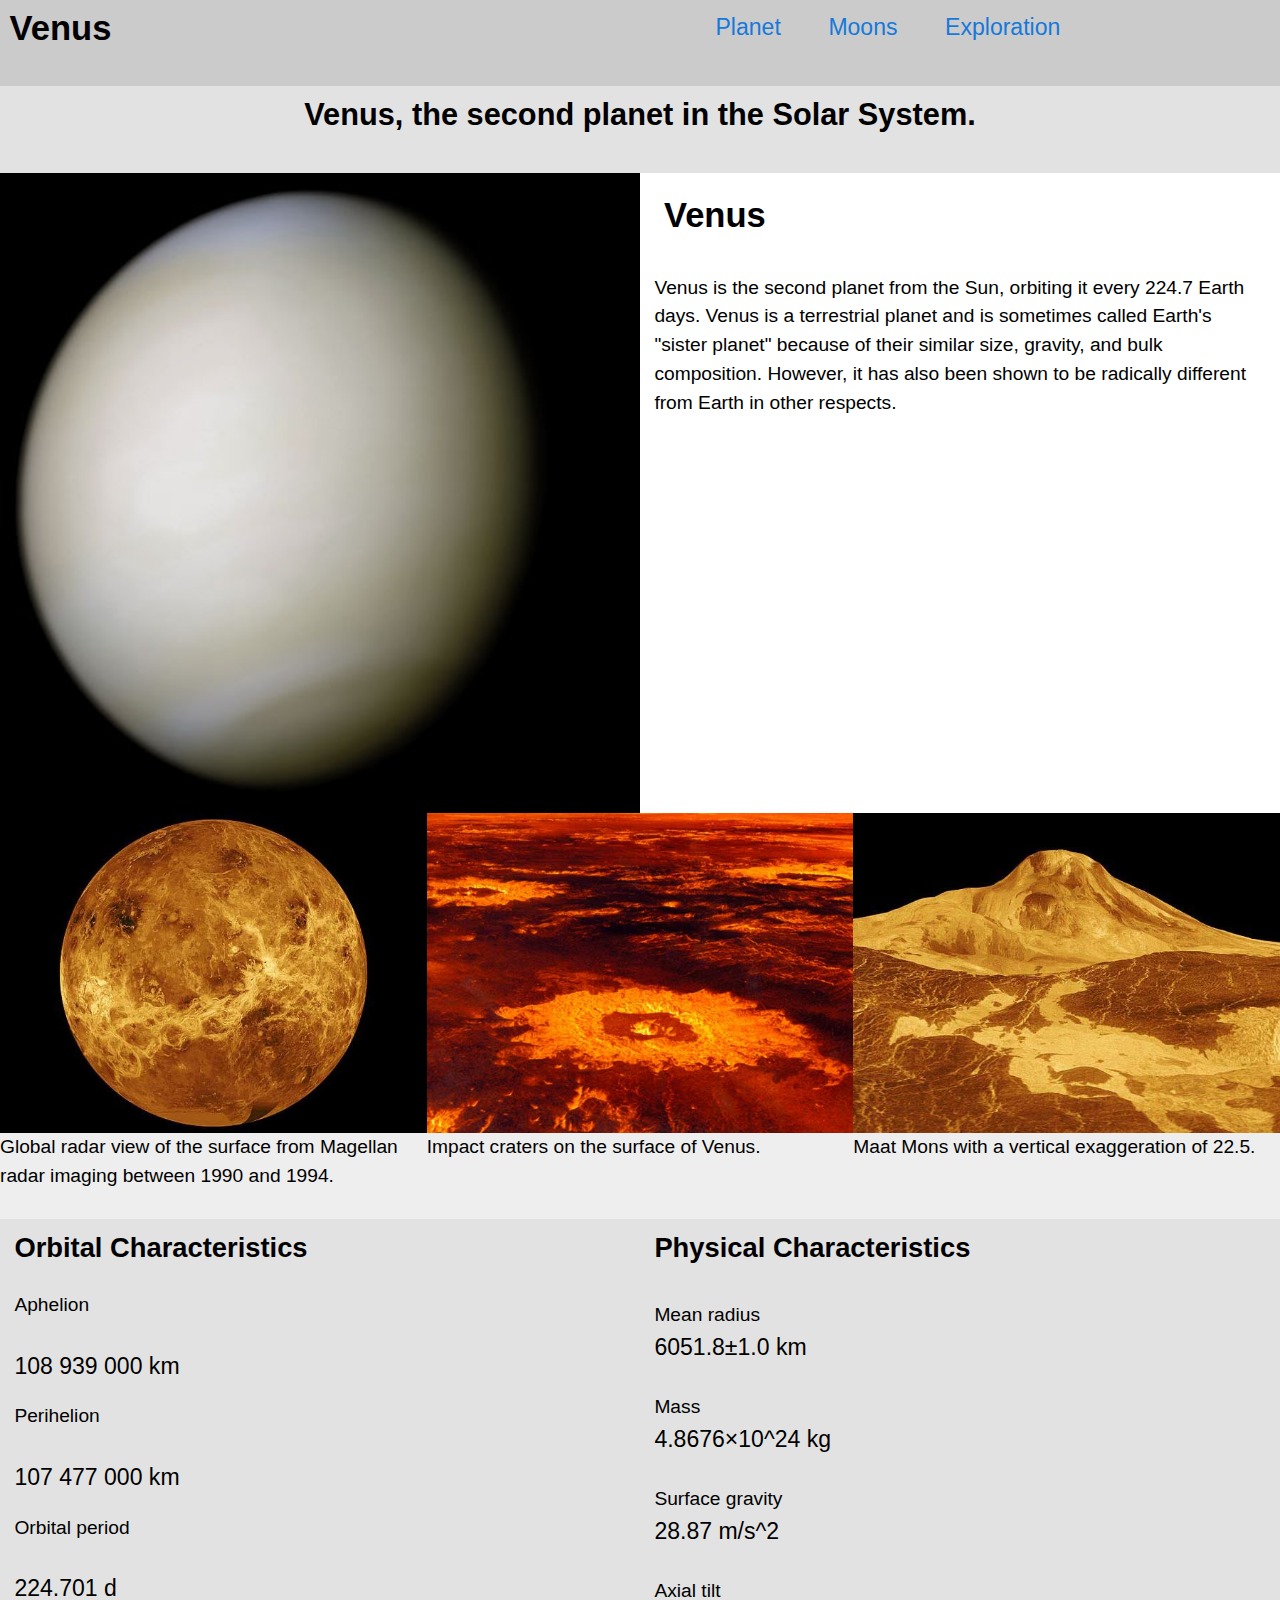
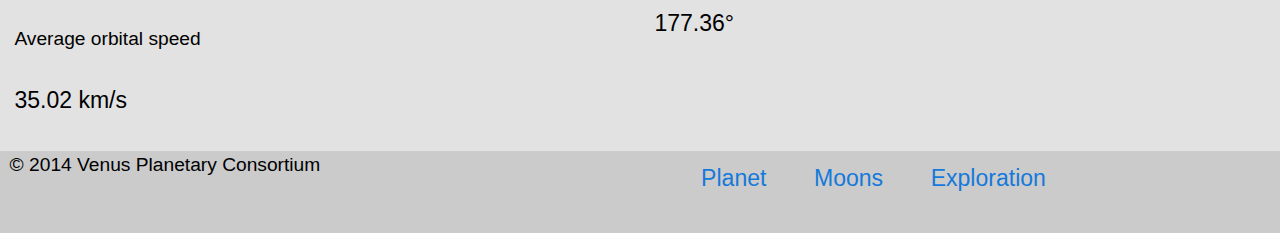
==== index.html @ 11d95fa2 "islands" ====
<!DOCTYPE html>
<html lang="en-ca">
<head>
  <meta charset="utf-8">
  <title>Venus</title>
  	<meta name="viewport" content="width=device-width,initial-scale=1">
	<link href="css/type.css" rel="stylesheet">
	<link href="css/grids.css" rel="stylesheet">
	<link href="css/main.css" rel="stylesheet">
</head>
<body>

<header>
	<div class="grid">
	  <div class="unit xs-1 s-1 m-1-2 l-1-2 title">
	  	  <h1>Venus</h1>
	  </div>
	
	  <div class="unit gutter-1-2  xs-1 s-1 m-1-2 l-1-2"> 
			<nav>
				<ol class="nav">
					<li><a href="index.html">Planet</a></li>
					<li><a href="moon.html">Moons</a></li>
					<li><a href="exploration.html">Exploration</a></li>
				</ol>
			</nav>
		</div>	
	</div> 
</header>

<div class="grid grid-middle">
	<div class="unit xs-1 s-1 m-1 l-1 bgc">
		<h2>Venus, the second planet in the Solar System.</h2>
	</div>
</div>

<main>

	<div class="grid">
		<div class="unit xs-1 s-1 m-1-2 l-1-2">
			<img class="img-flex" src="images/venus.jpg" alt="">
		</div>

		<div class="unit xs-1 s-1 m-1-3 l-1-2 island-1-2">
			<h1>Venus</h1>			
			<p>		
				Venus is the second planet from the Sun, orbiting it every 224.7 Earth days. Venus is a terrestrial planet and is sometimes called Earth's "sister planet" because of their similar size, gravity, and bulk composition. However, it has also been shown to be 	radically different from Earth in other respects.
			</p>
		</div>
	</div>
	
	<div class="grid bgc2">
		<div class="unit xs-1 s-1 m-1-3 l-1-">
			<img class="img-flex" src="images/venus-1.jpg" alt="">
			<p>Global radar view of the surface from Magellan radar imaging between 1990 and 1994.</p>
		</div>
	
		<div class="unit xs-1 s-1-2 m-1-3 l-1-3">
			<img class="img-flex" src="images/venus-2.jpg" alt="">
			<p>Impact craters on the surface of Venus.</p>
		</div>
	
		<div class="unit xs-1 s-1-2 m-1-3 l-1-3">
			<img class="img-flex" src="images/venus-3.jpg" alt="">
			<p>Maat Mons with a vertical exaggeration of 22.5.</p>
		</div>
	</div>

	<div class="grid bgc">
		<div class="unit xs-1 s-1 m-1-2 l-1-2 island-1-2">
			<h3>Orbital Characteristics</h3>
			<dl>Aphelion</dl>
			<dd>108 939 000 km</dd>

			<dl>Perihelion</dl>
			<dd>107 477 000 km</dd>

			<dl>Orbital period</dl>
			<dd>224.701 d</dd>

			<dl>Average orbital speed</dl>
			<dd>35.02 km/s</dd>
		</div>

		<div class="unit xs-1 s-1 m-1-2 l-1-2 island-1-2">
			<h3>Physical Characteristics</h3>
			<dl>
				<dt>Mean radius</dt>
				<dd>6051.8±1.0 km</dd>
	
				<dt>Mass</dt>
				<dd>4.8676×10^24 kg</dd>
	
				<dt>Surface gravity</dt>
				<dd>28.87 m/s^2</dd>
	
				<dt>Axial tilt</dt>
				<dd>177.36°</dd>
			</dl>
		</div>
	</div>
</main>

<footer>
  <div class="grid">
    <div class="unit xs-1 s-1 m-1-2 l-1-2">
       <p class="foot">© 2014 Venus Planetary Consortium</p>
    </div>   

    <div class="unit xs-1 s-1 m-1-2 l-1-2">
       <nav>
         <ol>
           <li><a href="index.html">Planet</a></li>
           <li><a href="moon.html">Moons</a></li>
           <li><a href="exploration.html">Exploration</a></li>
         </ol>
       </nav>
     </div>
    </div>
</footer>

</body>
</html>
---- css/type.css ----
/*
  Typografier || Code released under the UNLICENSE
  http://typografier.web-dev.tools/#0,100,1.3,1.067;38,110,1.4,1.125;60,120,1.5,1.125;90,130,1.5,1.125
*/

html {
  font-size: 100%;
  line-height: 1.3;
}

a {
  background-color: transparent;
}

sub, sup {
  font-size: 75%;
  line-height: 1px;
  position: relative;
  vertical-align: baseline;
}

sup {
  top: -0.5em;
}

sub {
  bottom: -0.25em;
}

pre, code, kbd, samp {
  font-size: 100%;
}

abbr[title] {
  border-bottom: 1px dotted;
  text-decoration: none;
}

b, strong {
  font-weight: bold;
}

dfn, caption {
  font-style: italic;
}

hr {
  border: 0;
  border-top: 1px solid;
  height: 0;
}

table {
  border-collapse: collapse;
  border-spacing: 0;
  width: 100%;
}

th, td {
  border-bottom: 1px solid;
  text-align: left;
}

thead th {
  vertical-align: bottom;
}

.text-left {
  text-align: left;
}

.text-right {
  text-align: right;
}

.text-center {
  text-align: center;
}

.normal {
  font-weight: normal;
}

.bold {
  font-weight: bold;
}

.italic {
  font-style: italic;
}

.text-upper {
  text-transform: uppercase;
}

.text-lower {
  text-transform: lowercase;
}

h1, h2, h3, h4, h5, h6,
p, ul, ol, dl, dd, figure,
blockquote, details, hr,
fieldset, pre, table {
  margin: 0 0 1.3rem;
}

.yotta {
  font-size: 1.5745rem;
  line-height: 1.6513;
}

.zetta {
  font-size: 1.4757rem;
  line-height: 1.7619;
}

h1, .exa {
  font-size: 1.3830rem;
  line-height: 1.8800;
}

h2, .peta {
  font-size: 1.2962rem;
  line-height: 1.0030;
}

h3, .tera {
  font-size: 1.2148rem;
  line-height: 1.0702;
}

h4, .giga {
  font-size: 1.1385rem;
  line-height: 1.1419;
}

h5, .mega {
  font-size: 1.0670rem;
  line-height: 1.2184;
}

h6, .kilo, input, textarea {
  font-size: 1.0000rem;
  line-height: 1.3000;
}

small, .milli {
  font-size: 0.9372rem;
  line-height: 1.3871;
}

.micro {
  font-size: 0.8784rem;
  line-height: 1.4800;
}

.push {
  margin-bottom: 1.3rem;
}

.push-none, .push-0 {
  margin-bottom: 0;
}

.push-double, .push-2 {
  margin-bottom: 2.6000rem;
}

.push-half, .push-1-2 {
  margin-bottom: 0.6500rem;
}

.push-quarter, .push-1-4 {
  margin-bottom: 0.3250rem;
}

.push-right-quarter, .push-r-1-4 {
  margin-right: 0.3250rem;
}

.push-right-half, .push-r-1-2 {
  margin-right: 0.6500rem;
}

.push-right, .push-r {
  margin-right: 1.3rem;
}

.pad-top, .pad-t {
  padding-top: 1.3rem;
}

.pad-bottom, .pad-b {
  padding-bottom: 1.3rem;
}

.pad-top-double, .pad-t-2 {
  padding-top: 2.6000rem;
}

.pad-bottom-double, .pad-b-2 {
  padding-bottom: 2.6000rem;
}

.pad-top-half, .pad-t-1-2 {
  padding-top: 0.6500rem;
}

.pad-bottom-half, .pad-b-1-2 {
  padding-bottom: 0.6500rem;
}

.pad-top-quarter, .pad-t-1-4 {
  padding-top: 0.3250rem;
}

.pad-bottom-quarter, .pad-b-1-4 {
  padding-bottom: 0.3250rem;
}

.island {
  padding: 1.3rem;
}

.island-double, .island-2 {
  padding: 2.6000rem;
}

.island-half, .island-1-2 {
  padding: 0.6500rem;
}

.island-quarter, .island-1-4,
td, th, fieldset {
  padding: 0.3250rem;
}

.gutter {
  padding-left: 1.3rem;
  padding-right: 1.3rem;
}

.gutter-double, .gutter-2 {
  padding-left: 2.6000rem;
  padding-right: 2.6000rem;
}

.gutter-half, .gutter-1-2 {
  padding-left: 0.6500rem;
  padding-right: 0.6500rem;
}

.gutter-quarter, .gutter-1-4 {
  padding-left: 0.3250rem;
  padding-right: 0.3250rem;
}

@media only screen and (min-width: 38em) {

html {
  font-size: 110%;
  line-height: 1.4;
}

h1, h2, h3, h4, h5, h6,
p, ul, ol, dl, dd, figure,
blockquote, details, hr,
fieldset, pre, table {
  margin: 0 0 1.4rem;
}

.yotta {
  font-size: 2.2807rem;
  line-height: 1.2277;
}

.zetta {
  font-size: 2.0273rem;
  line-height: 1.3812;
}

h1, .exa {
  font-size: 1.8020rem;
  line-height: 1.5538;
}

h2, .peta {
  font-size: 1.6018rem;
  line-height: 1.7480;
}

h3, .tera {
  font-size: 1.4238rem;
  line-height: 1.9665;
}

h4, .giga {
  font-size: 1.2656rem;
  line-height: 1.1062;
}

h5, .mega {
  font-size: 1.1250rem;
  line-height: 1.2444;
}

h6, .kilo, input, textarea {
  font-size: 1.0000rem;
  line-height: 1.4000;
}

small, .milli {
  font-size: 0.8889rem;
  line-height: 1.5750;
}

.micro {
  font-size: 0.7901rem;
  line-height: 1.7719;
}

.push {
  margin-bottom: 1.4rem;
}

.push-none, .push-0 {
  margin-bottom: 0;
}

.push-double, .push-2 {
  margin-bottom: 2.8000rem;
}

.push-half, .push-1-2 {
  margin-bottom: 0.7000rem;
}

.push-quarter, .push-1-4 {
  margin-bottom: 0.3500rem;
}

.push-right-quarter, .push-r-1-4 {
  margin-right: 0.3500rem;
}

.push-right-half, .push-r-1-2 {
  margin-right: 0.7000rem;
}

.push-right, .push-r {
  margin-right: 1.4rem;
}

.pad-top, .pad-t {
  padding-top: 1.4rem;
}

.pad-bottom, .pad-b {
  padding-bottom: 1.4rem;
}

.pad-top-double, .pad-t-2 {
  padding-top: 2.8000rem;
}

.pad-bottom-double, .pad-b-2 {
  padding-bottom: 2.8000rem;
}

.pad-top-half, .pad-t-1-2 {
  padding-top: 0.7000rem;
}

.pad-bottom-half, .pad-b-1-2 {
  padding-bottom: 0.7000rem;
}

.pad-top-quarter, .pad-t-1-4 {
  padding-top: 0.3500rem;
}

.pad-bottom-quarter, .pad-b-1-4 {
  padding-bottom: 0.3500rem;
}

.island {
  padding: 1.4rem;
}

.island-double, .island-2 {
  padding: 2.8000rem;
}

.island-half, .island-1-2 {
  padding: 0.7000rem;
}

.island-quarter, .island-1-4,
td, th, fieldset {
  padding: 0.3500rem;
}

.gutter {
  padding-left: 1.4rem;
  padding-right: 1.4rem;
}

.gutter-double, .gutter-2 {
  padding-left: 2.8000rem;
  padding-right: 2.8000rem;
}

.gutter-half, .gutter-1-2 {
  padding-left: 0.7000rem;
  padding-right: 0.7000rem;
}

.gutter-quarter, .gutter-1-4 {
  padding-left: 0.3500rem;
  padding-right: 0.3500rem;
}

}

@media only screen and (min-width: 60em) {

html {
  font-size: 120%;
  line-height: 1.5;
}

h1, h2, h3, h4, h5, h6,
p, ul, ol, dl, dd, figure,
blockquote, details, hr,
fieldset, pre, table {
  margin: 0 0 1.5rem;
}

.yotta {
  font-size: 2.2807rem;
  line-height: 1.3154;
}

.zetta {
  font-size: 2.0273rem;
  line-height: 1.4798;
}

h1, .exa {
  font-size: 1.8020rem;
  line-height: 1.6648;
}

h2, .peta {
  font-size: 1.6018rem;
  line-height: 1.8729;
}

h3, .tera {
  font-size: 1.4238rem;
  line-height: 1.0535;
}

h4, .giga {
  font-size: 1.2656rem;
  line-height: 1.1852;
}

h5, .mega {
  font-size: 1.1250rem;
  line-height: 1.3333;
}

h6, .kilo, input, textarea {
  font-size: 1.0000rem;
  line-height: 1.5000;
}

small, .milli {
  font-size: 0.8889rem;
  line-height: 1.6875;
}

.micro {
  font-size: 0.7901rem;
  line-height: 1.8984;
}

.push {
  margin-bottom: 1.5rem;
}

.push-none, .push-0 {
  margin-bottom: 0;
}

.push-double, .push-2 {
  margin-bottom: 3.0000rem;
}

.push-half, .push-1-2 {
  margin-bottom: 0.7500rem;
}

.push-quarter, .push-1-4 {
  margin-bottom: 0.3750rem;
}

.push-right-quarter, .push-r-1-4 {
  margin-right: 0.3750rem;
}

.push-right-half, .push-r-1-2 {
  margin-right: 0.7500rem;
}

.push-right, .push-r {
  margin-right: 1.5rem;
}

.pad-top, .pad-t {
  padding-top: 1.5rem;
}

.pad-bottom, .pad-b {
  padding-bottom: 1.5rem;
}

.pad-top-double, .pad-t-2 {
  padding-top: 3.0000rem;
}

.pad-bottom-double, .pad-b-2 {
  padding-bottom: 3.0000rem;
}

.pad-top-half, .pad-t-1-2 {
  padding-top: 0.7500rem;
}

.pad-bottom-half, .pad-b-1-2 {
  padding-bottom: 0.7500rem;
}

.pad-top-quarter, .pad-t-1-4 {
  padding-top: 0.3750rem;
}

.pad-bottom-quarter, .pad-b-1-4 {
  padding-bottom: 0.3750rem;
}

.island {
  padding: 1.5rem;
}

.island-double, .island-2 {
  padding: 3.0000rem;
}

.island-half, .island-1-2 {
  padding: 0.7500rem;
}

.island-quarter, .island-1-4,
td, th, fieldset {
  padding: 0.3750rem;
}

.gutter {
  padding-left: 1.5rem;
  padding-right: 1.5rem;
}

.gutter-double, .gutter-2 {
  padding-left: 3.0000rem;
  padding-right: 3.0000rem;
}

.gutter-half, .gutter-1-2 {
  padding-left: 0.7500rem;
  padding-right: 0.7500rem;
}

.gutter-quarter, .gutter-1-4 {
  padding-left: 0.3750rem;
  padding-right: 0.3750rem;
}

}

@media only screen and (min-width: 90em) {

html {
  font-size: 130%;
  line-height: 1.5;
}

h1, h2, h3, h4, h5, h6,
p, ul, ol, dl, dd, figure,
blockquote, details, hr,
fieldset, pre, table {
  margin: 0 0 1.5rem;
}

.yotta {
  font-size: 2.2807rem;
  line-height: 1.3154;
}

.zetta {
  font-size: 2.0273rem;
  line-height: 1.4798;
}

h1, .exa {
  font-size: 1.8020rem;
  line-height: 1.6648;
}

h2, .peta {
  font-size: 1.6018rem;
  line-height: 1.8729;
}

h3, .tera {
  font-size: 1.4238rem;
  line-height: 1.0535;
}

h4, .giga {
  font-size: 1.2656rem;
  line-height: 1.1852;
}

h5, .mega {
  font-size: 1.1250rem;
  line-height: 1.3333;
}

h6, .kilo, input, textarea {
  font-size: 1.0000rem;
  line-height: 1.5000;
}

small, .milli {
  font-size: 0.8889rem;
  line-height: 1.6875;
}

.micro {
  font-size: 0.7901rem;
  line-height: 1.8984;
}

.push {
  margin-bottom: 1.5rem;
}

.push-none, .push-0 {
  margin-bottom: 0;
}

.push-double, .push-2 {
  margin-bottom: 3.0000rem;
}

.push-half, .push-1-2 {
  margin-bottom: 0.7500rem;
}

.push-quarter, .push-1-4 {
  margin-bottom: 0.3750rem;
}

.push-right-quarter, .push-r-1-4 {
  margin-right: 0.3750rem;
}

.push-right-half, .push-r-1-2 {
  margin-right: 0.7500rem;
}

.push-right, .push-r {
  margin-right: 1.5rem;
}

.pad-top, .pad-t {
  padding-top: 1.5rem;
}

.pad-bottom, .pad-b {
  padding-bottom: 1.5rem;
}

.pad-top-double, .pad-t-2 {
  padding-top: 3.0000rem;
}

.pad-bottom-double, .pad-b-2 {
  padding-bottom: 3.0000rem;
}

.pad-top-half, .pad-t-1-2 {
  padding-top: 0.7500rem;
}

.pad-bottom-half, .pad-b-1-2 {
  padding-bottom: 0.7500rem;
}

.pad-top-quarter, .pad-t-1-4 {
  padding-top: 0.3750rem;
}

.pad-bottom-quarter, .pad-b-1-4 {
  padding-bottom: 0.3750rem;
}

.island {
  padding: 1.5rem;
}

.island-double, .island-2 {
  padding: 3.0000rem;
}

.island-half, .island-1-2 {
  padding: 0.7500rem;
}

.island-quarter, .island-1-4,
td, th, fieldset {
  padding: 0.3750rem;
}

.gutter {
  padding-left: 1.5rem;
  padding-right: 1.5rem;
}

.gutter-double, .gutter-2 {
  padding-left: 3.0000rem;
  padding-right: 3.0000rem;
}

.gutter-half, .gutter-1-2 {
  padding-left: 0.7500rem;
  padding-right: 0.7500rem;
}

.gutter-quarter, .gutter-1-4 {
  padding-left: 0.3750rem;
  padding-right: 0.3750rem;
}

}
---- css/grids.css ----
/* http://gridifier.web-dev.tools/#xs,4,0,0,0;s,4,25,0,0;m,4,38,1,1;l,4,60,1,1 */

.grid {
  margin: 0;
  padding: 0;
  letter-spacing: -0.31em;
  text-rendering: optimizespeed;
  display: -webkit-flex;
  -webkit-flex-flow: row wrap;
  display: -ms-flexbox;
  -ms-flex-flow: row wrap;
  display: flex;
  flex-flow: row wrap;
}

.grid-bottom {
  -webkit-align-items: flex-end;
  -ms-align-items: flex-end;
  align-items: flex-end;
}

.grid-middle {
  -webkit-align-items: center;
  -ms-align-items: center;
  align-items: center;
}

.grid-stretch {
  -webkit-align-items: stretch;
  -ms-align-items: stretch;
  align-items: stretch;
}

.opera-only :-o-prefocus, .grid {
  word-spacing: -0.43em;
}

.unit {
  letter-spacing: normal;
  text-rendering: auto;
  vertical-align: top;
  word-spacing: normal;
  display: inline-block;
  visibility: visible;
}

.grid-bottom .unit {
  vertical-align: bottom;
}

.grid-middle .unit {
  vertical-align: middle;
}

[class*="unit-push-"],
[class*="unit-pull-"] {
  position: relative;
}

.unit-xs-hidden {
  display: none;
  visibility: hidden;
}

.unit-xs-centered {
  margin: 0 auto;
}

.unit-xs-1, .xs-1 {
  display: block;
  visibility: visible;
  width: 100%;
}

.unit-xs-1-2, .xs-1-2 {
  width: 50.0000%;
}

.unit-xs-1-3, .xs-1-3 {
  width: 33.3333%;
}

.unit-xs-2-3, .xs-2-3 {
  width: 66.6667%;
}

.unit-xs-1-4, .xs-1-4 {
  width: 25.0000%;
}

.unit-xs-3-4, .xs-3-4 {
  width: 75.0000%;
}

.unit-xs-1-2,.xs-1-2,.unit-xs-1-3,.xs-1-3,.unit-xs-2-3,.xs-2-3,.unit-xs-1-4,.xs-1-4,.unit-xs-3-4,.xs-3-4 {
  display: inline-block;
  visibility: visible;
}

@media only screen and (min-width: 25em) {

.unit-s-hidden {
  display: none;
  visibility: hidden;
}

.unit-s-centered {
  margin: 0 auto;
}

.unit-s-1, .s-1 {
  display: block;
  visibility: visible;
  width: 100%;
}

.unit-s-1-2, .s-1-2 {
  width: 50.0000%;
}

.unit-s-1-3, .s-1-3 {
  width: 33.3333%;
}

.unit-s-2-3, .s-2-3 {
  width: 66.6667%;
}

.unit-s-1-4, .s-1-4 {
  width: 25.0000%;
}

.unit-s-3-4, .s-3-4 {
  width: 75.0000%;
}

.unit-s-1-2,.s-1-2,.unit-s-1-3,.s-1-3,.unit-s-2-3,.s-2-3,.unit-s-1-4,.s-1-4,.unit-s-3-4,.s-3-4 {
  display: inline-block;
  visibility: visible;
}

}

@media only screen and (min-width: 38em) {

.unit-m-hidden {
  display: none;
  visibility: hidden;
}

.unit-m-centered {
  margin: 0 auto;
}

.unit-m-1, .m-1 {
  display: block;
  visibility: visible;
  width: 100%;
}

.unit-offset-m-0 {
  margin-left: 0;
}

.unit-push-m-0,
.unit-pull-m-0 {
  left: 0;
}

.unit-m-1-2, .m-1-2 {
  width: 50.0000%;
}

.unit-offset-m-1-2 {
  margin-left: 50.0000%;
}

.unit-push-m-1-2 {
  left: 50.0000%;
}

.unit-pull-m-1-2 {
  left: -50.0000%;
}

.unit-m-1-3, .m-1-3 {
  width: 33.3333%;
}

.unit-offset-m-1-3 {
  margin-left: 33.3333%;
}

.unit-push-m-1-3 {
  left: 33.3333%;
}

.unit-pull-m-1-3 {
  left: -33.3333%;
}

.unit-m-2-3, .m-2-3 {
  width: 66.6667%;
}

.unit-offset-m-2-3 {
  margin-left: 66.6667%;
}

.unit-push-m-2-3 {
  left: 66.6667%;
}

.unit-pull-m-2-3 {
  left: -66.6667%;
}

.unit-m-1-4, .m-1-4 {
  width: 25.0000%;
}

.unit-offset-m-1-4 {
  margin-left: 25.0000%;
}

.unit-push-m-1-4 {
  left: 25.0000%;
}

.unit-pull-m-1-4 {
  left: -25.0000%;
}

.unit-m-3-4, .m-3-4 {
  width: 75.0000%;
}

.unit-offset-m-3-4 {
  margin-left: 75.0000%;
}

.unit-push-m-3-4 {
  left: 75.0000%;
}

.unit-pull-m-3-4 {
  left: -75.0000%;
}

.unit-m-1-2,.m-1-2,.unit-m-1-3,.m-1-3,.unit-m-2-3,.m-2-3,.unit-m-1-4,.m-1-4,.unit-m-3-4,.m-3-4 {
  display: inline-block;
  visibility: visible;
}

}

@media only screen and (min-width: 60em) {

.unit-l-hidden {
  display: none;
  visibility: hidden;
}

.unit-l-centered {
  margin: 0 auto;
}

.unit-l-1, .l-1 {
  display: block;
  visibility: visible;
  width: 100%;
}

.unit-offset-l-0 {
  margin-left: 0;
}

.unit-push-l-0,
.unit-pull-l-0 {
  left: 0;
}

.unit-l-1-2, .l-1-2 {
  width: 50.0000%;
}

.unit-offset-l-1-2 {
  margin-left: 50.0000%;
}

.unit-push-l-1-2 {
  left: 50.0000%;
}

.unit-pull-l-1-2 {
  left: -50.0000%;
}

.unit-l-1-3, .l-1-3 {
  width: 33.3333%;
}

.unit-offset-l-1-3 {
  margin-left: 33.3333%;
}

.unit-push-l-1-3 {
  left: 33.3333%;
}

.unit-pull-l-1-3 {
  left: -33.3333%;
}

.unit-l-2-3, .l-2-3 {
  width: 66.6667%;
}

.unit-offset-l-2-3 {
  margin-left: 66.6667%;
}

.unit-push-l-2-3 {
  left: 66.6667%;
}

.unit-pull-l-2-3 {
  left: -66.6667%;
}

.unit-l-1-4, .l-1-4 {
  width: 25.0000%;
}

.unit-offset-l-1-4 {
  margin-left: 25.0000%;
}

.unit-push-l-1-4 {
  left: 25.0000%;
}

.unit-pull-l-1-4 {
  left: -25.0000%;
}

.unit-l-3-4, .l-3-4 {
  width: 75.0000%;
}

.unit-offset-l-3-4 {
  margin-left: 75.0000%;
}

.unit-push-l-3-4 {
  left: 75.0000%;
}

.unit-pull-l-3-4 {
  left: -75.0000%;
}

.unit-l-1-2,.l-1-2,.unit-l-1-3,.l-1-3,.unit-l-2-3,.l-2-3,.unit-l-1-4,.l-1-4,.unit-l-3-4,.l-3-4 {
  display: inline-block;
  visibility: visible;
}

}

.unit-content-distribute {
  display: -ms-flexbox;
  display: -webkit-flex;
  display: flex;
  -ms-flex-direction: column;
  -webkit-flex-direction: column;
  flex-direction: column;
  -ms-flex-pack: justify;
  -webkit-justify-content: space-between;
  justify-content: space-between;
  -ms-flex-align: center;
  -webkit-align-items: center;
  align-items: center;
}

.content-fill {
  -ms-flex-grow: 2;
  -webkit-flex-grow: 2;
  flex-grow: 2;
  max-width: 100%; /* @bugfix: IE 10, 11 */
}

.content-shrink {
  -ms-align-self: center;
  -webkit-align-self: center;
  align-self: center;
}
---- css/main.css ----
html {
  box-sizing: border-box;
  font-family: sans-serif;
}

*, *::before, *::after {
  box-sizing: inherit;
}

body{
	margin: 0;
}

.gutter{
	margin: 1rem;
}

.img-flex{
	width: 100%;
	display: block;
}

a{
	text-decoration: none;
	color: #1579db;
	font-size: 1.2rem;
	padding: .5em;
}

li {
	list-style-type: none;
	text-decoration: none;
	padding: .5rem;
  display: inline-block;
}

header {
  background-color: #cbcbcb;
}

footer{
	background-color: #cbcbcb;
}

.bgc{
	background-color:	#e2e2e2;
}

.bgc2{
	background-color: #eeeeee;
}

a:hover{
	background-color: #1579db; 
	color: white;
	padding-left: .5em;
}

.title{
	text-align: center;
}


h2{
	text-align: center; 
}

dd{
	margin: 0;
	font-size: 1.2em;
	padding-bottom:1rem;
}

dt{
	padding-top: .5rem;
}

.foot{
  padding-left: .5rem;
}

@media only screen and (min-width: 25em) {

	.title,
  .nav {
    text-align: center;
  }

  .nav li {
    display: inline-block;
  }

}

  .list-group-inline{
    display: inline-block;
  }

@media only screen and (min-width: 38em) {

  html {
    font-size: 110%;
    line-height: 1.4;
  }

  .nav {
    text-align: left;
  }


  h1{
  	text-align: left;

  	padding-left: .5rem;
  }

}

@media only screen and (min-width: 60em) {

  html {
    font-size: 120%;
    line-height: 1.5;
  }
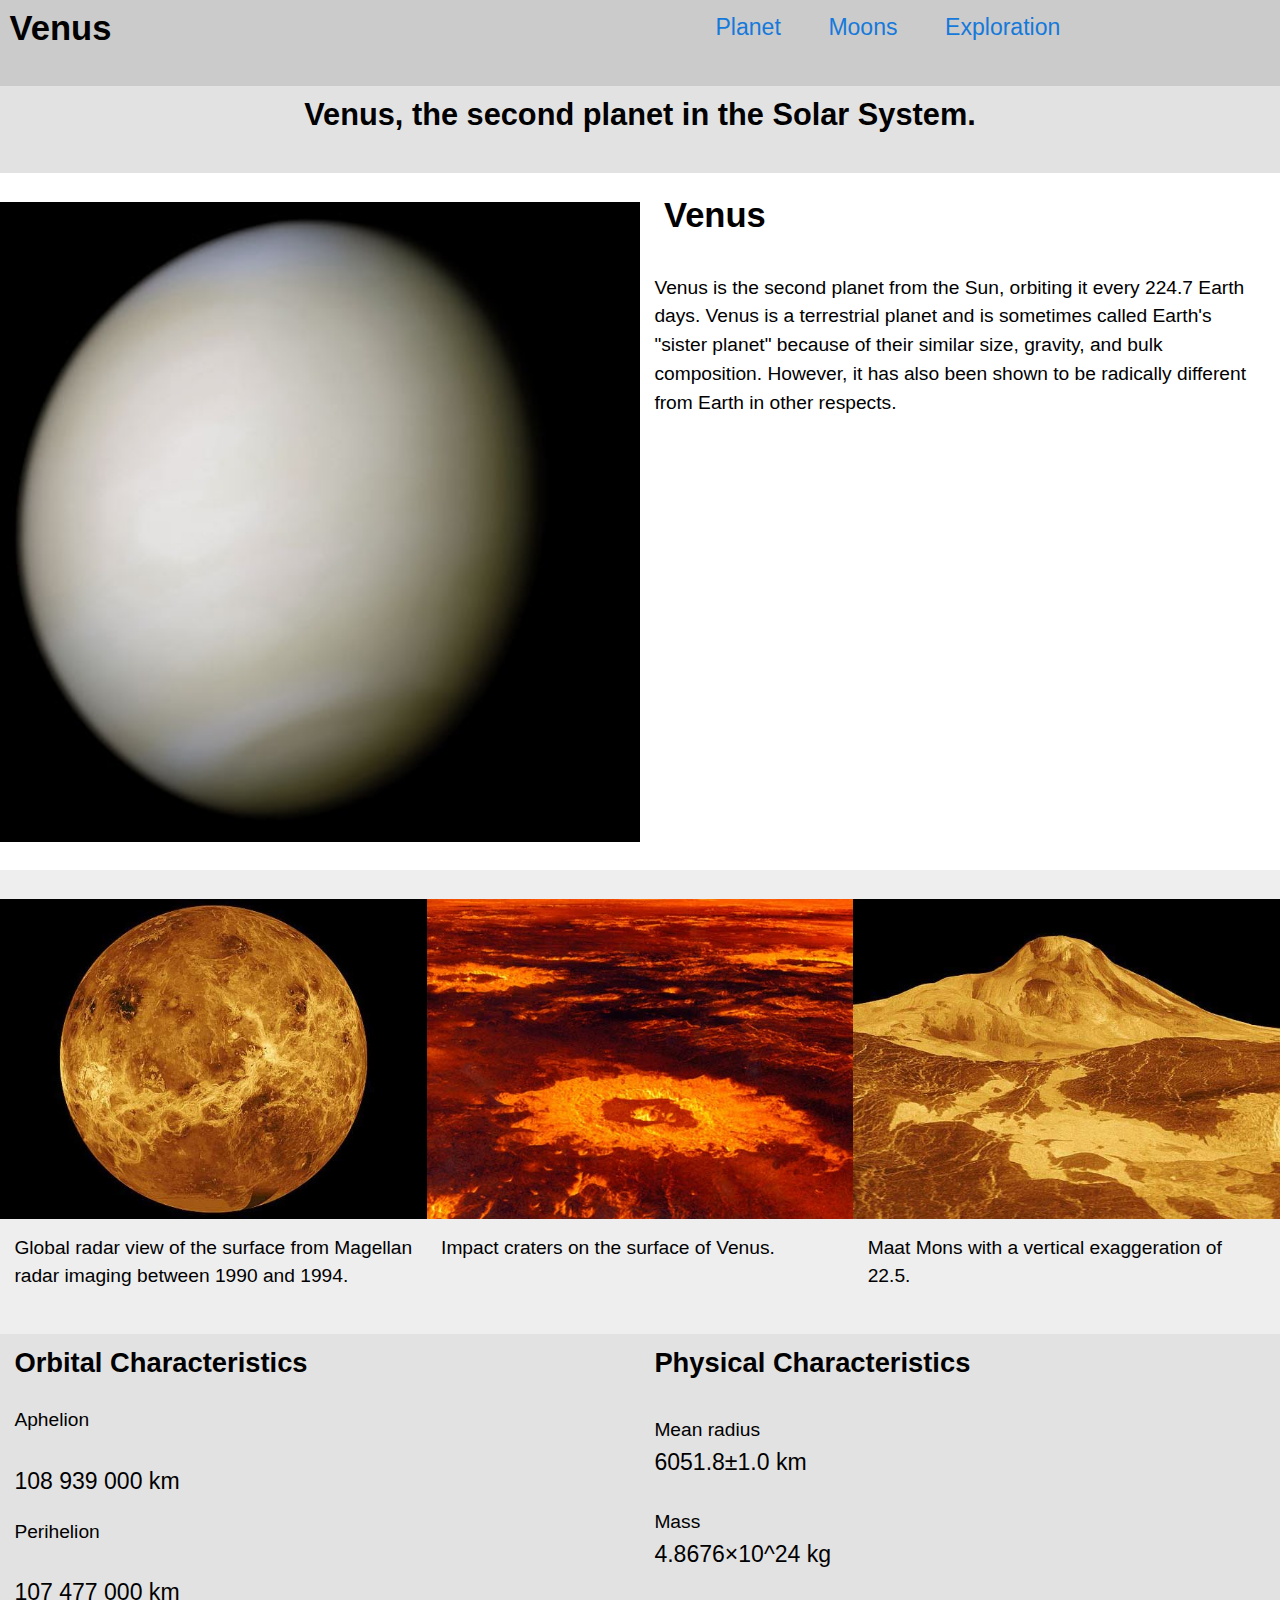
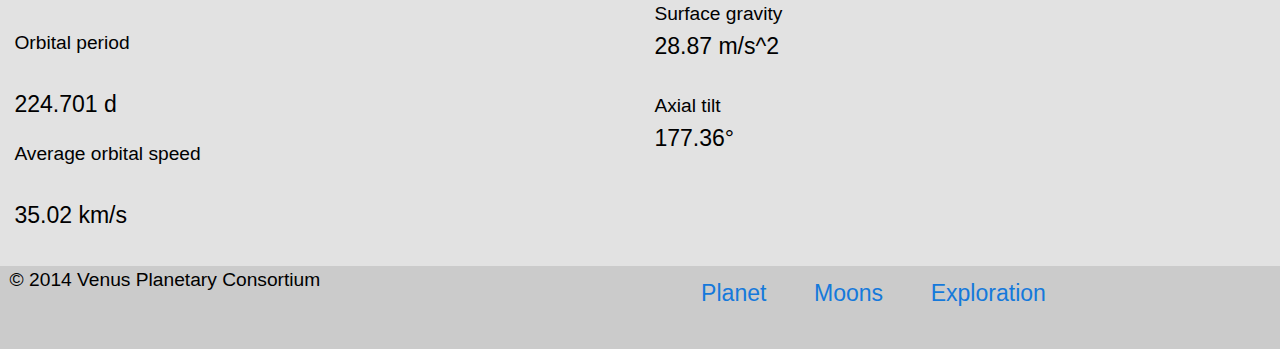
==== commit 38836556: "1" ====
--- a/index.html
+++ b/index.html
@@ -28,7 +28,7 @@
 	</div> 
 </header>
 
-<div class="grid grid-middle">
+<div class="grid">
 	<div class="unit xs-1 s-1 m-1 l-1 bgc">
 		<h2>Venus, the second planet in the Solar System.</h2>
 	</div>
@@ -37,7 +37,7 @@
 <main>
 
 	<div class="grid">
-		<div class="unit xs-1 s-1 m-1-2 l-1-2">
+		<div class="unit xs-1 s-1 m-1-2 l-1-2 pad-t pad-b">
 			<img class="img-flex" src="images/venus.jpg" alt="">
 		</div>
 
@@ -50,19 +50,19 @@
 	</div>
 	
 	<div class="grid bgc2">
-		<div class="unit xs-1 s-1 m-1-3 l-1-">
-			<img class="img-flex" src="images/venus-1.jpg" alt="">
-			<p>Global radar view of the surface from Magellan radar imaging between 1990 and 1994.</p>
+		<div class="unit xs-1 s-1 m-1-3 l-1-3 pad-t">
+			<img class="img-flex" src="images/venus-1.jpg" alt="land">
+			<p class="island-1-2">Global radar view of the surface from Magellan radar imaging between 1990 and 1994.</p>
 		</div>
 	
-		<div class="unit xs-1 s-1-2 m-1-3 l-1-3">
-			<img class="img-flex" src="images/venus-2.jpg" alt="">
-			<p>Impact craters on the surface of Venus.</p>
+		<div class="unit xs-1 s-1-2 m-1-3 l-1-3 pad-t">
+			<img class="img-flex" src="images/venus-2.jpg" alt="land">
+			<p class="island-1-2">Impact craters on the surface of Venus.</p>
 		</div>
 	
-		<div class="unit xs-1 s-1-2 m-1-3 l-1-3">
-			<img class="img-flex" src="images/venus-3.jpg" alt="">
-			<p>Maat Mons with a vertical exaggeration of 22.5.</p>
+		<div class="unit xs-1 s-1-2 m-1-3 l-1-3 pad-t">
+			<img class="img-flex" src="images/venus-3.jpg" alt="land">
+			<p class="island-1-2">Maat Mons with a vertical exaggeration of 22.5.</p>
 		</div>
 	</div>
 
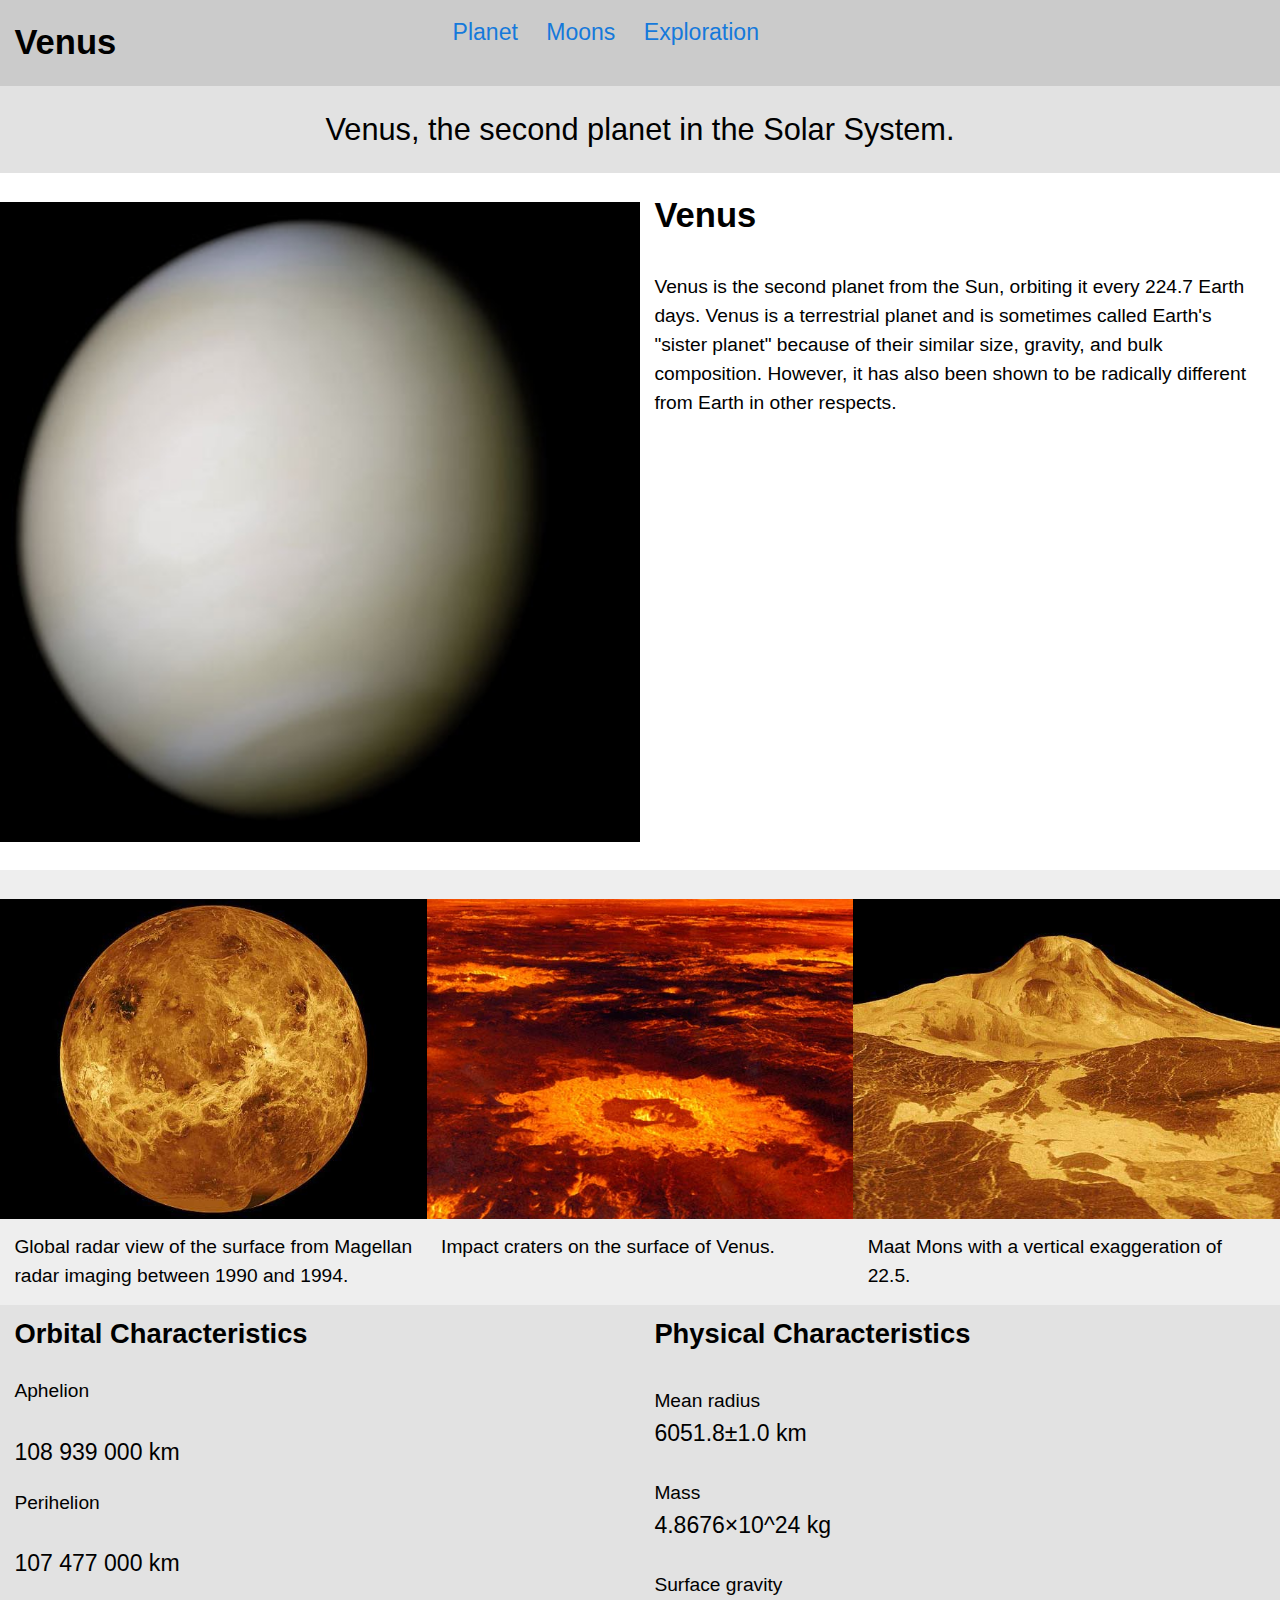
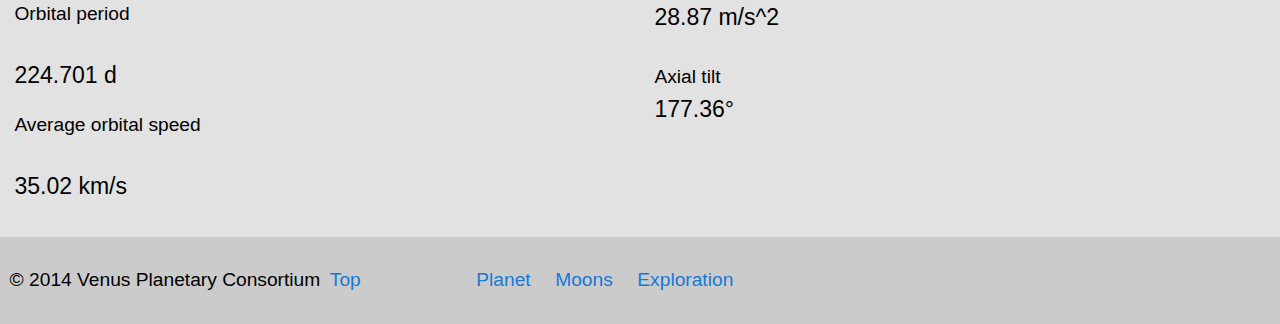
==== commit c57c6d6f: "change" ====
--- a/index.html
+++ b/index.html
@@ -5,20 +5,21 @@
   <title>Venus</title>
   	<meta name="viewport" content="width=device-width,initial-scale=1">
 	<link href="css/type.css" rel="stylesheet">
+	<link href="css/module.css" rel="stylesheet">	
 	<link href="css/grids.css" rel="stylesheet">
 	<link href="css/main.css" rel="stylesheet">
 </head>
 <body>
 
-<header>
+<header id="header">
 	<div class="grid">
-	  <div class="unit xs-1 s-1 m-1-2 l-1-2 title">
-	  	  <h1>Venus</h1>
+	  <div class="unit xs-1 s-1 m-1-3 l-1-3 title">
+	  	  <h1 class="push-0 island-1-2">Venus</h1>
 	  </div>
 	
-	  <div class="unit gutter-1-2  xs-1 s-1 m-1-2 l-1-2"> 
+	  <div class="unit xs-1 s-1 m-2-3 l-2-3"> 
 			<nav>
-				<ol class="nav">
+				<ol class="nav push-0 island-1-2 pad-t-1-2">
 					<li><a href="index.html">Planet</a></li>
 					<li><a href="moon.html">Moons</a></li>
 					<li><a href="exploration.html">Exploration</a></li>
@@ -30,14 +31,14 @@
 
 <div class="grid">
 	<div class="unit xs-1 s-1 m-1 l-1 bgc">
-		<h2>Venus, the second planet in the Solar System.</h2>
+		<h2 class="normal push-0 island-1-2">Venus, the second planet in the Solar System.</h2>
 	</div>
 </div>
 
 <main>
 
 	<div class="grid">
-		<div class="unit xs-1 s-1 m-1-2 l-1-2 pad-t pad-b">
+		<div class="unit xs-1 s-1 m-1-2 l-1-2 pad-t pad-b embed">
 			<img class="img-flex" src="images/venus.jpg" alt="">
 		</div>
 
@@ -102,17 +103,17 @@
 </main>
 
 <footer>
-  <div class="grid">
-    <div class="unit xs-1 s-1 m-1-2 l-1-2">
-       <p class="foot">© 2014 Venus Planetary Consortium</p>
-    </div>   
+  <div class="grid push-0">
+    <div class="unit xs-1 s-1 m-1-3 l-1-3">
+       <p class="foot pad-t">© 2014 Venus Planetary Consortium<a href="#header" class="kilo">Top</a></p>
+    </div>
 
-    <div class="unit xs-1 s-1 m-1-2 l-1-2">
+    <div class="unit xs-1 s-1 m-2-3 l-2-3">
        <nav>
-         <ol>
-           <li><a href="index.html">Planet</a></li>
-           <li><a href="moon.html">Moons</a></li>
-           <li><a href="exploration.html">Exploration</a></li>
+         <ol class="nav pad-t">
+           <li><a href="index.html" class="kilo">Planet</a></li>
+           <li><a href="moon.html" class="kilo">Moons</a></li>
+           <li><a href="exploration.html" class="kilo">Exploration</a></li>
          </ol>
        </nav>
      </div>
--- a/css/main.css
+++ b/css/main.css
@@ -32,6 +32,7 @@
 	text-decoration: none;
 	padding: .5rem;
   display: inline-block;
+  padding: 0;
 }
 
 header {
@@ -60,6 +61,10 @@
 	text-align: center;
 }
 
+p{
+  padding: 0;
+  margin: 0;
+}
 
 h2{
 	text-align: center; 
@@ -77,6 +82,7 @@
 
 .foot{
   padding-left: .5rem;
+  
 }
 
 @media only screen and (min-width: 25em) {
@@ -110,8 +116,6 @@
 
   h1{
   	text-align: left;
-
-  	padding-left: .5rem;
   }
 
 }
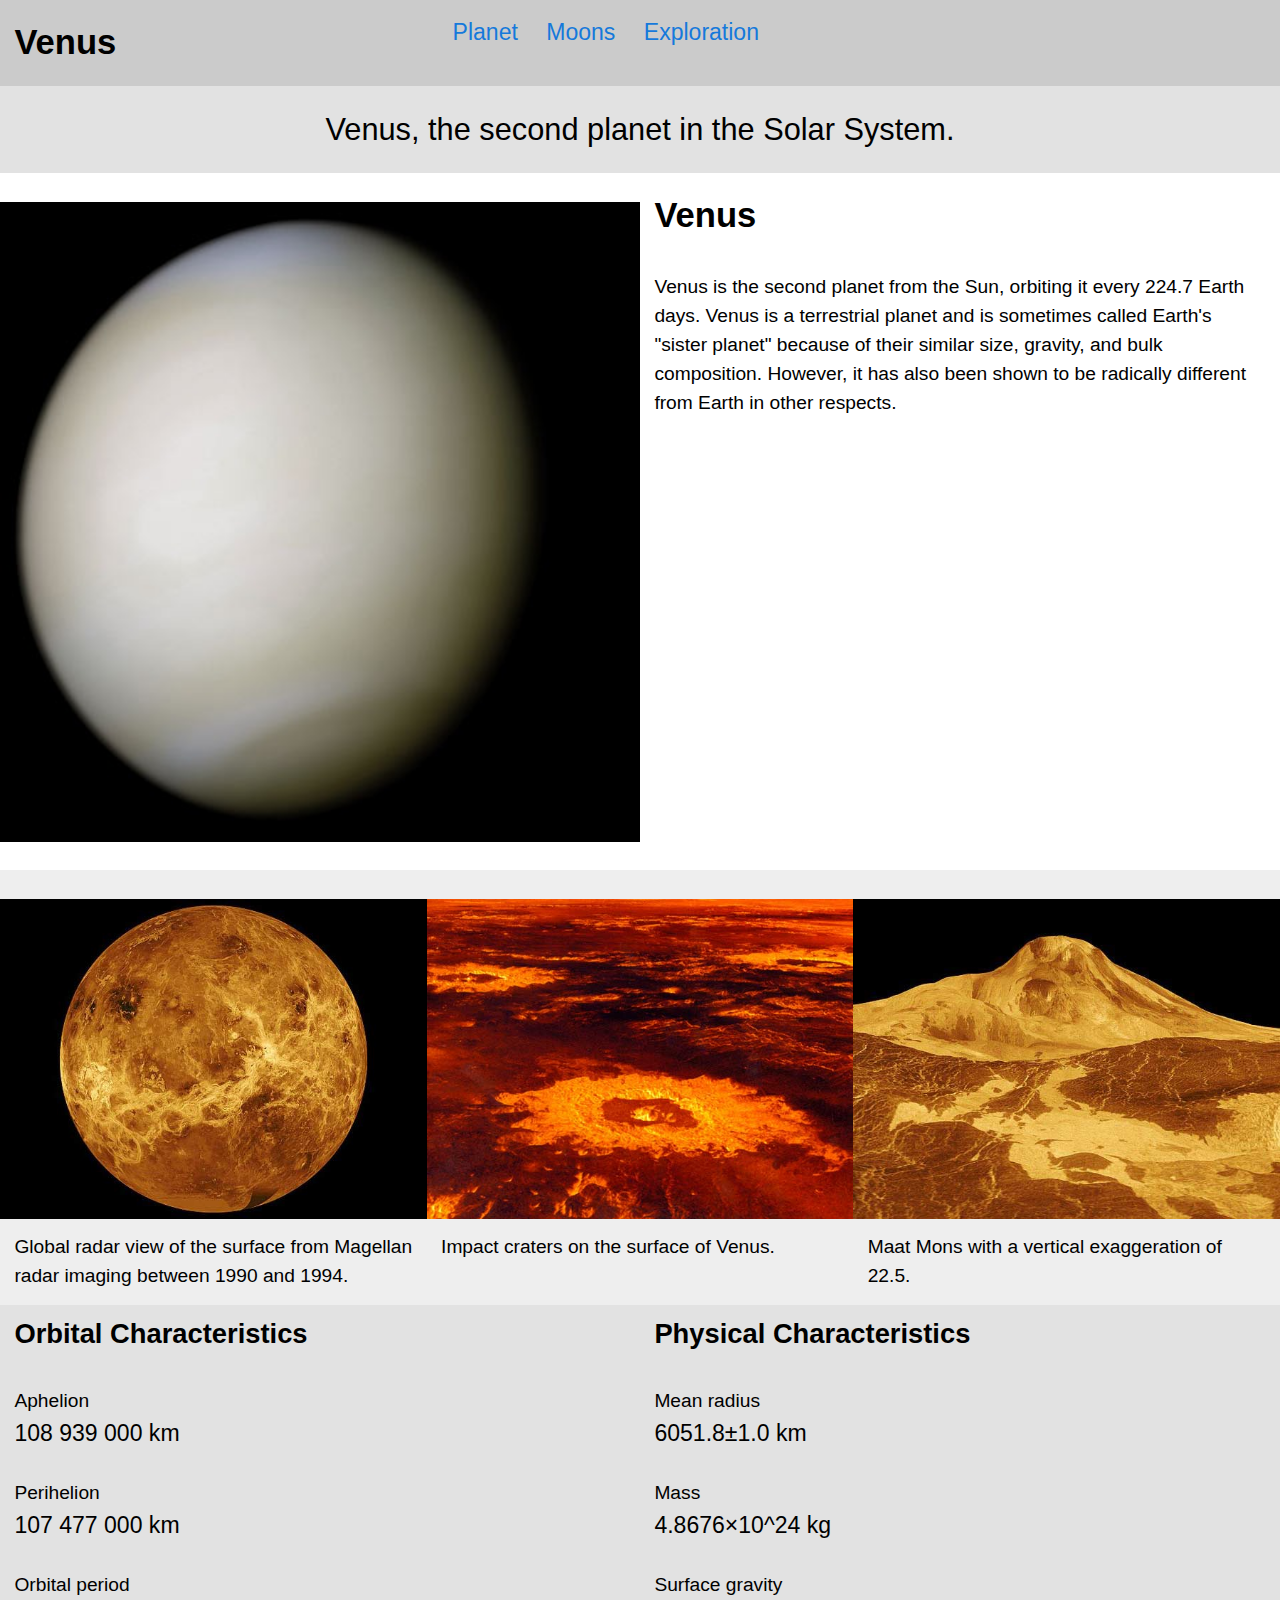
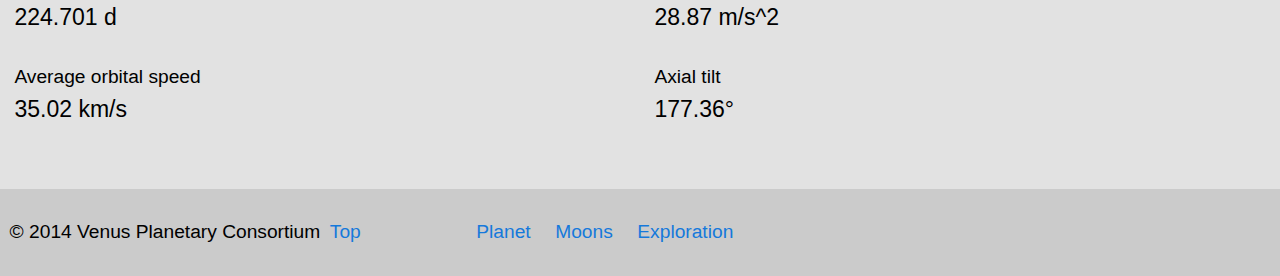
==== commit c5c2cea6: "change dl to dt" ====
--- a/index.html
+++ b/index.html
@@ -19,7 +19,7 @@
 	
 	  <div class="unit xs-1 s-1 m-2-3 l-2-3"> 
 			<nav>
-				<ol class="nav push-0 island-1-2 pad-t-1-2">
+				<ol class="nav push-0 island-1-2">
 					<li><a href="index.html">Planet</a></li>
 					<li><a href="moon.html">Moons</a></li>
 					<li><a href="exploration.html">Exploration</a></li>
@@ -70,17 +70,19 @@
 	<div class="grid bgc">
 		<div class="unit xs-1 s-1 m-1-2 l-1-2 island-1-2">
 			<h3>Orbital Characteristics</h3>
-			<dl>Aphelion</dl>
-			<dd>108 939 000 km</dd>
+			<dl>
+				<dt>Aphelion</dt>
+				<dd>108 939 000 km</dd>
 
-			<dl>Perihelion</dl>
-			<dd>107 477 000 km</dd>
-
-			<dl>Orbital period</dl>
-			<dd>224.701 d</dd>
-
-			<dl>Average orbital speed</dl>
-			<dd>35.02 km/s</dd>
+				<dt>Perihelion</dt>
+				<dd>107 477 000 km</dd>
+	
+				<dt>Orbital period</dt>
+				<dd>224.701 d</dd>
+	
+				<dt>Average orbital speed</dt>
+				<dd>35.02 km/s</dd>
+			</dl>
 		</div>
 
 		<div class="unit xs-1 s-1 m-1-2 l-1-2 island-1-2">
--- a/css/module.css
+++ b/css/module.css
@@ -0,0 +1,284 @@
+/*!
+ * Modulifier || Code released under the UNLICENSE
+ * Code under other copyrights & licenses listed below.
+ * http://modulifier.web-dev.tools/#responsive;images;list-group;embed;media-object;accessibility;print
+ */
+
+@-moz-viewport { width: device-width; scale: 1; }
+@-ms-viewport { width: device-width; scale: 1; }
+@-o-viewport { width: device-width; scale: 1; }
+@-webkit-viewport { width: device-width; scale: 1; }
+@viewport { width: device-width; scale: 1; }
+
+html {
+  box-sizing: border-box;
+  -moz-text-size-adjust: 100%;
+  -ms-text-size-adjust: 100%;
+  -webkit-text-size-adjust: 100%;
+  text-size-adjust: 100%;
+}
+
+*, *::before, *::after {
+  box-sizing: inherit;
+}
+
+body {
+  margin: 0;
+}
+
+article, aside, details, figcaption, figure,
+footer, header, main, menu, nav, section, summary {
+  display: block;
+}
+
+audio, canvas, progress, video {
+  display: inline-block;
+  vertical-align: baseline;
+}
+
+template {
+  display: none;
+}
+
+img {
+  border: 0;
+}
+
+.img-flex {
+  display: block;
+  width: 100%;
+}
+
+svg:not(:root) {
+  overflow: hidden;
+}
+
+svg {
+  fill: currentColor;
+  stroke: currentColor;
+}
+
+.image-replacement, .ir {
+  overflow: hidden;
+  direction: ltr;
+  text-align: left;
+  text-indent: 100%;
+  white-space: nowrap;
+}
+
+.list-group {
+  padding-left: 0;
+  list-style-type: none;
+}
+
+.list-group > dd {
+  margin-left: 0;
+}
+
+.list-group--inline::before,
+.list-group--inline::after {
+  content: "";
+  display: table;
+}
+
+.list-group--inline::after {
+  clear: both;
+}
+
+.list-group--inline > li {
+  display: inline-block;
+}
+
+.list-group--inline > dt {
+  clear: left;
+  float: left;
+  width: 11em;
+}
+
+.list-group--inline > dd {
+  float: left;
+  min-width: 12em;
+}
+
+.embed {
+  margin-left: 0;
+  margin-right: 0;
+  overflow: hidden;
+  position: relative;
+  width: 100%;
+}
+
+.embed--1by1 {
+  padding-top: 100%; /* Square */
+}
+
+.embed--4by3 {
+  padding-top: 75%; /* Traditional TV/computer screens */
+}
+
+.embed--iso216 {
+  padding-top: 70.92%; /* A-standard paper sizes */
+}
+
+.embed--3by2 {
+  padding-top: 66.6%; /* Classic 35 mm film & most digital photos, landscape */
+}
+
+.embed--2by3 {
+  padding-top: 150%; /* Classic 35 mm film & most digital photos, portrait */
+}
+
+.embed--golden {
+  padding-top: 61.8%; /* The Golden Ratio */
+}
+
+.embed--16by9 {
+  padding-top: 56.25%; /* HD TV */
+}
+
+.embed--185by100 {
+  padding-top: 54.05%; /* Common widescreen cinema */
+}
+
+.embed--24by10 {
+  padding-top: 41.667%; /* Widescreen cinema: 2.4:1 */;
+}
+
+.embed--3by1 {
+  padding-top: 33.3333%; /* Panorama photos */
+}
+
+.embed--4by1 {
+  padding-top: 25%; /* Polyvision */
+}
+
+.embed__item {
+  height: 100%;
+  left: 0;
+  position: absolute;
+  top: 0;
+  width: 100%;
+}
+
+.media {
+  overflow: hidden;
+}
+
+.media__img {
+  float: left;
+}
+
+.media__img--reversed {
+  float: right;
+}
+
+.media__img--stacked {
+  float: none;
+}
+
+.media__body {
+  overflow: hidden;
+  min-width: 12em; /* Slightly less than 200px, responsiveness built in */
+}
+
+a:hover, a:active {
+  outline: none;
+}
+
+a:focus, [tabindex="0"]:focus,
+input:focus, textarea:focus, button:focus {
+  outline: 3px solid #000;
+  outline-offset: 3px;
+}
+
+.skip-links {
+  margin: 0;
+  padding: 0;
+  list-style-type: none;
+}
+
+.skip-links a {
+  padding: 0.5em 0.75em;
+  position: absolute;
+  top: -3em;
+  z-index: 10000; /* To make sure they're always on top */
+  background-color: #000;
+  color: #fff;
+  font-size: 1.125rem;
+  font-weight: bold;
+  text-decoration: none;
+}
+
+.skip-links a:focus {
+  top: 0;
+}
+
+.print-only {
+  display: none;
+  visibility: hidden;
+}
+
+@media print {
+
+  .no-print {
+    display: none;
+    visibility: hidden;
+  }
+
+  .print-only {
+    display: block;
+    visibility: visible;
+  }
+
+  /*!
+   * (c) HTML5 Boilerplate || MIT License
+   *     https://html5boilerplate.com/
+   */
+
+  *, *:before, *:after, *:first-letter, *:first-line {
+    background: none transparent !important;
+    color: #000 !important;
+    box-shadow: none !important;
+    text-shadow: none !important;
+  }
+
+  a, a:visited {
+    text-decoration: underline;
+  }
+
+  a[href]:after {
+    content: " (" attr(href) ")";
+  }
+
+  abbr[title]:after {
+    content: " (" attr(title) ")";
+  }
+
+  a[href^="#"]:after,
+  a[href^="javascript:"]:after {
+    content: "";
+  }
+
+  pre, blockquote {
+    page-break-inside: avoid;
+  }
+
+  thead {
+    display: table-header-group;
+  }
+
+  tr, img {
+    page-break-inside: avoid;
+  }
+
+  p, h1, h2, h3, h4, h5, h6 {
+    orphans: 3;
+    widows: 3;
+  }
+
+  h1, h2, h3, h4, h5, h6 {
+    page-break-after: avoid;
+  }
+
+  /*! End HTML5 Boilerplate code */
+}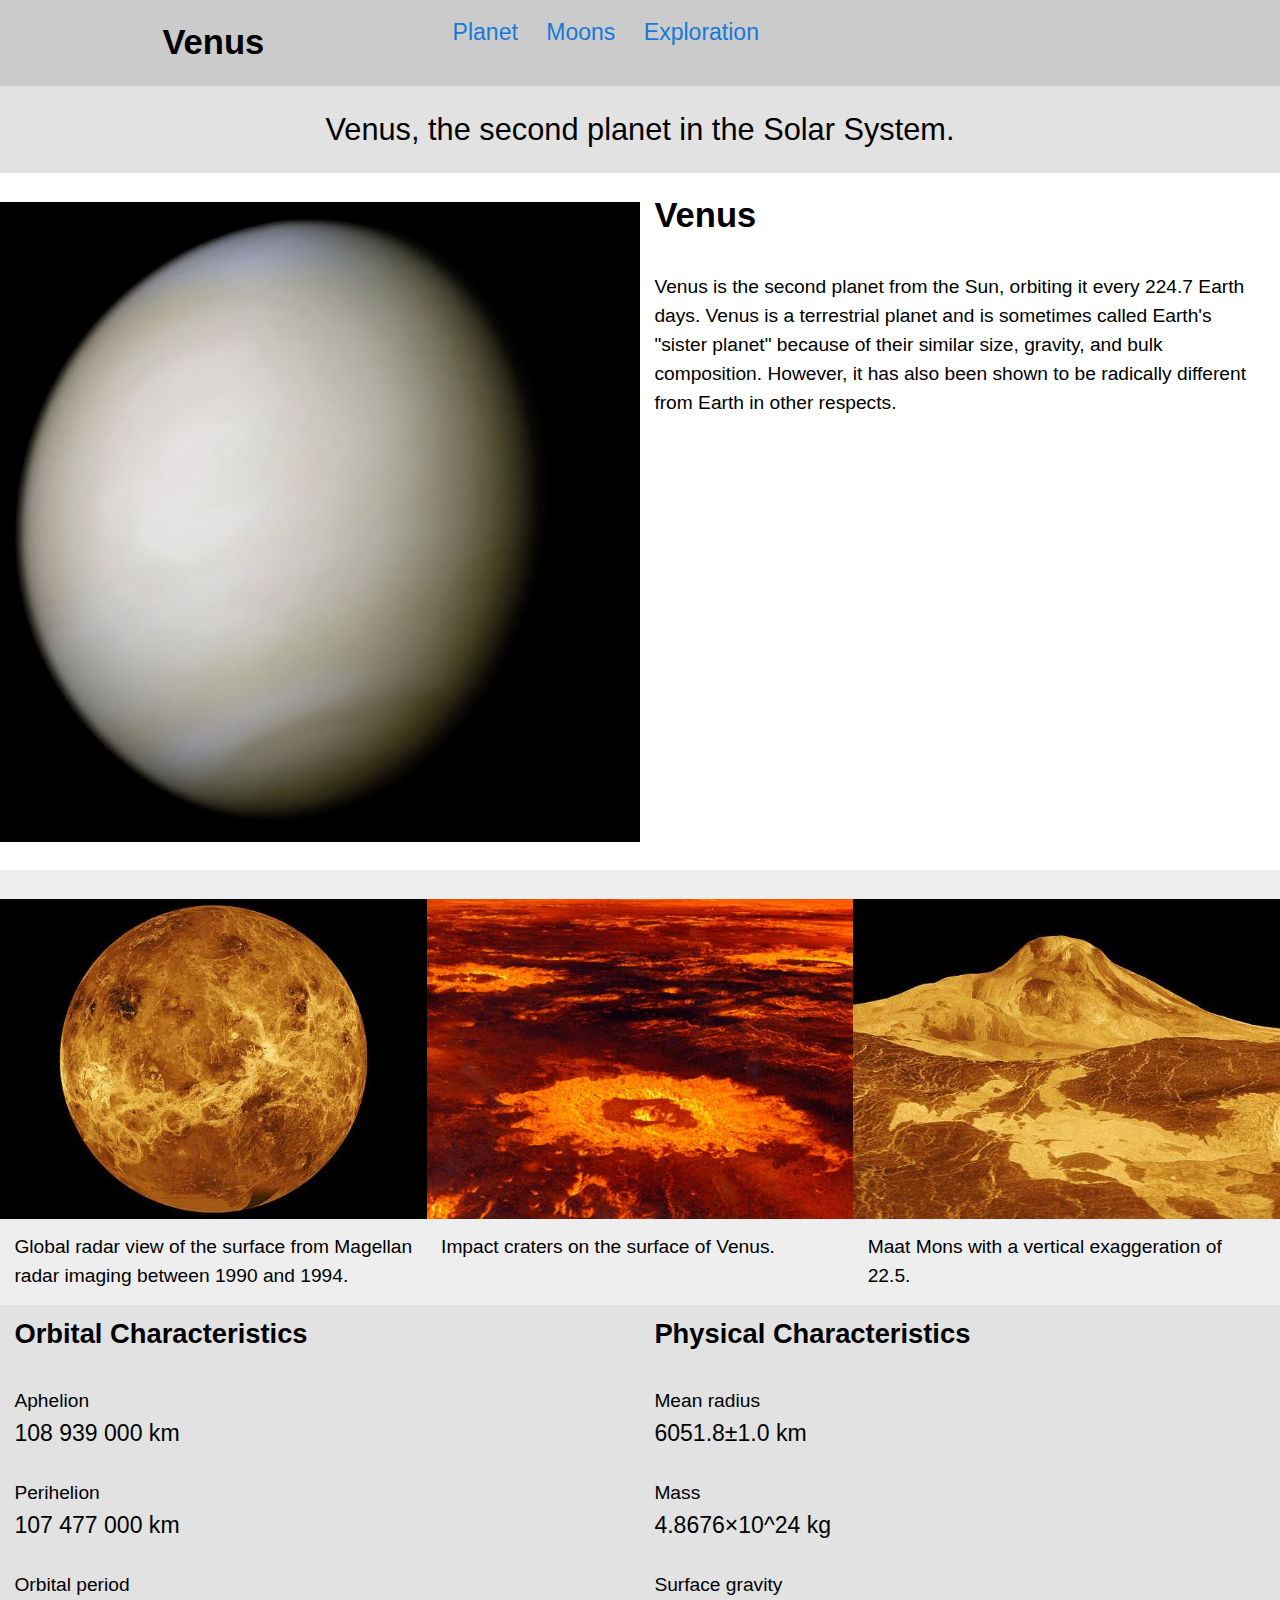
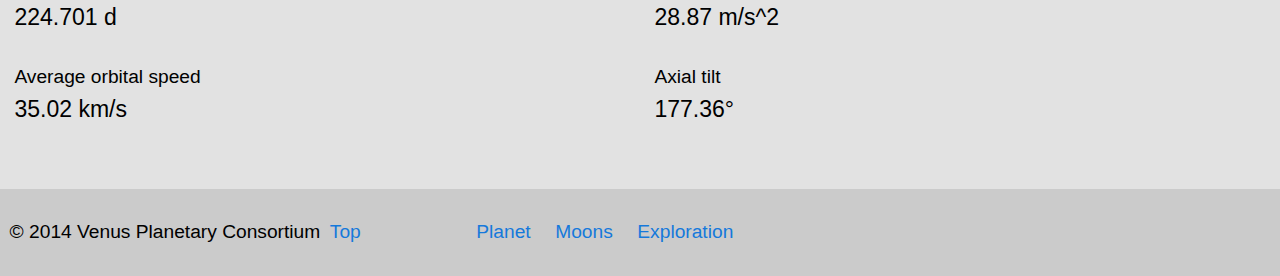
==== commit ac93d4ad: "little changes" ====
--- a/index.html
+++ b/index.html
@@ -14,7 +14,7 @@
 <header id="header">
 	<div class="grid">
 	  <div class="unit xs-1 s-1 m-1-3 l-1-3 title">
-	  	  <h1 class="push-0 island-1-2">Venus</h1>
+	  	  <h1 class="push-0 island-1-2 text-center">Venus</h1>
 	  </div>
 	
 	  <div class="unit xs-1 s-1 m-2-3 l-2-3"> 
--- a/css/main.css
+++ b/css/main.css
@@ -31,7 +31,7 @@
 	list-style-type: none;
 	text-decoration: none;
 	padding: .5rem;
-  display: inline-block;
+  display: block;
   padding: 0;
 }
 
@@ -57,9 +57,6 @@
 	padding-left: .5em;
 }
 
-.title{
-	text-align: center;
-}
 
 p{
   padding: 0;
@@ -82,7 +79,7 @@
 
 .foot{
   padding-left: .5rem;
-  
+
 }
 
 @media only screen and (min-width: 25em) {
